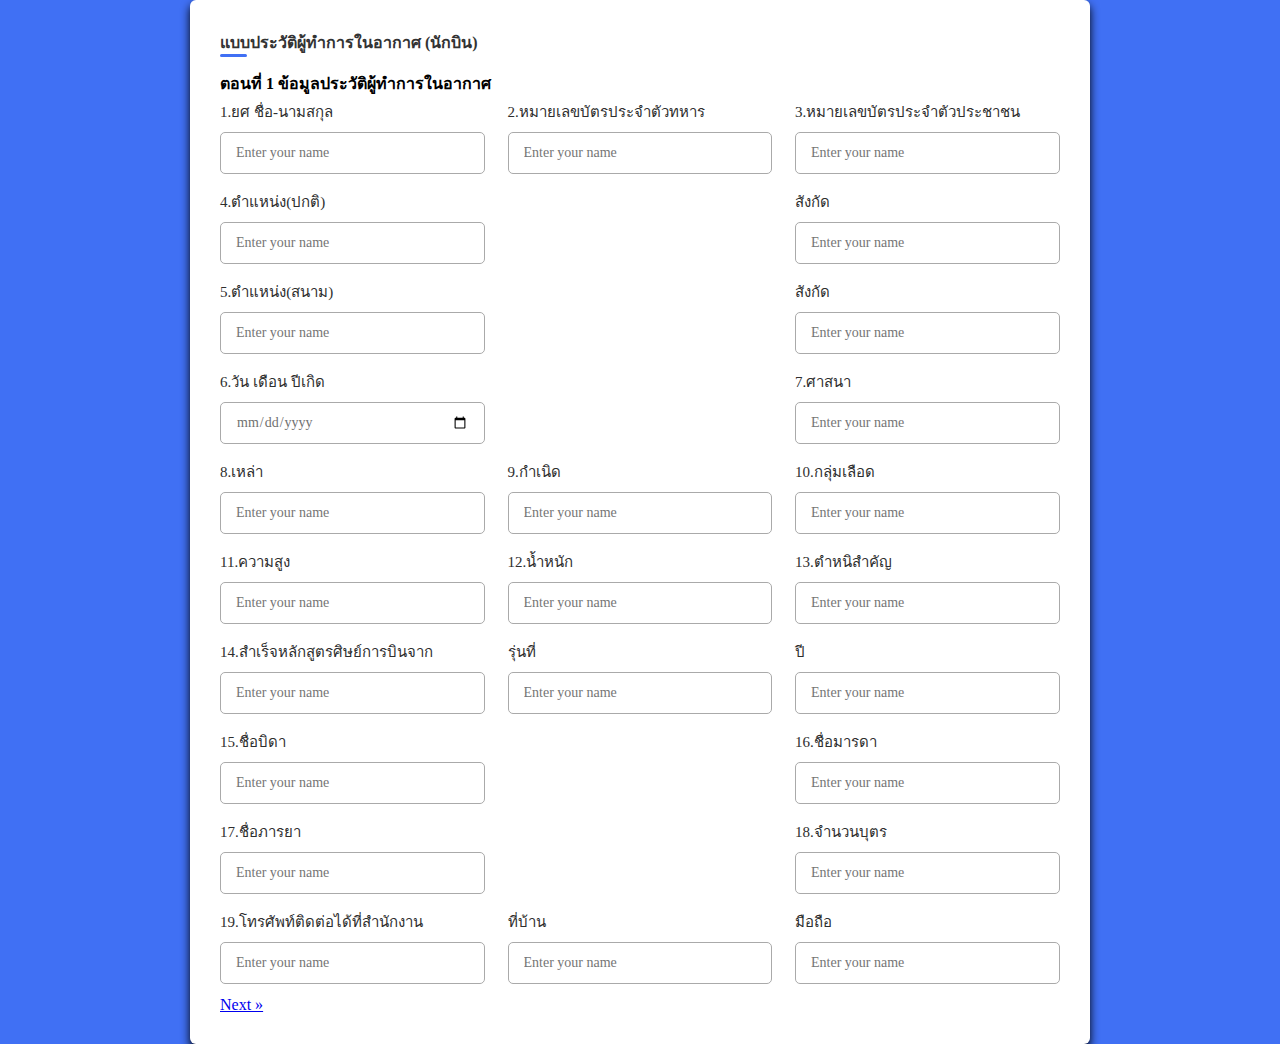
==== index.html @ 8a255404 "Add files via upload" ====
<!DOCTYPE html>
<html lang="en">
<head>
    <meta charset="UTF-8">
    <meta http-equiv="X-UA-Compatible" content="IE=edge">
    <meta name="viewport" content="width=device-width, initial-scale=1.0">
    <title>Document</title>
    <link rel="stylesheet" href="css/styles.css">
</head>
<body>
    <div class="container">
       <header>แบบประวัติผู้ทำการในอากาศ (นักบิน)</header>
       
       <form action="#">
          <div class="form first">
             <div class="detail personal"></div>
                <h4>ตอนที่ 1 ข้อมูลประวัติผู้ทำการในอากาศ</h4>
                 
                
                <div class="fields">
                    <div class="input-field">
                        <label>1.ยศ ชื่อ-นามสกุล</label>
                        <input type="text" placeholder="Enter your name">
                    </div>
                    
                     <div class="input-field">
                        <label>2.หมายเลขบัตรประจำตัวทหาร</label>
                        <input type="text" placeholder="Enter your name">
                     </div>
                    
                    <div class="input-field">
                        <label>3.หมายเลขบัตรประจำตัวประชาชน</label>
                        <input type="text" placeholder="Enter your name">
                    </div>
                    <div class="input-field">
                        <label>4.ตำแหน่ง(ปกติ)</label>
                        <input type="text" placeholder="Enter your name">
                    </div>
                    
                     <div class="input-field">
                        <label>สังกัด</label>
                        <input type="text" placeholder="Enter your name">
                     </div>                   
                 </div>
              </div>
              <div class="detail personal"></div> 
                <div class="fields">
                    <div class="input-field">
                        <label>5.ตำแหน่ง(สนาม)</label>
                        <input type="text" placeholder="Enter your name">
                    </div>
                    
                     <div class="input-field">
                        <label>สังกัด</label>
                        <input type="text" placeholder="Enter your name">
                     </div>
                </div>
                <div class="detail personal"></div> 
                <div class="fields">
                    <div class="input-field">
                        <label>6.วัน เดือน ปีเกิด</label>
                        <input type="date">
                    </div>
                    
                     <div class="input-field">
                        <label>7.ศาสนา</label>
                        <input type="text" placeholder="Enter your name">
                     </div>
                </div>  
                <div class="fields">
                    <div class="input-field">
                        <label>8.เหล่า</label>
                        <input type="text" placeholder="Enter your name">
                    </div>
                    
                     <div class="input-field">
                        <label>9.กำเนิด</label>
                        <input type="text" placeholder="Enter your name">
                     </div>
                    
                    <div class="input-field">
                        <label>10.กลุ่มเลือด</label>
                        <input type="text" placeholder="Enter your name">
                    </div>
                 </div>
                 <div class="fields">
                    <div class="input-field">
                        <label>11.ความสูง</label>
                        <input type="text" placeholder="Enter your name">
                    </div>
                    
                     <div class="input-field">
                        <label>12.น้ำหนัก</label>
                        <input type="text" placeholder="Enter your name">
                     </div>
                    
                    <div class="input-field">
                        <label>13.ตำหนิสำคัญ</label>
                        <input type="text" placeholder="Enter your name">
                    </div>
                 </div>
                 <div class="fields">
                    <div class="input-field">
                        <label>14.สำเร็จหลักสูตรศิษย์การบินจาก</label>
                        <input type="text" placeholder="Enter your name">
                    </div>
                    
                     <div class="input-field">
                        <label>รุ่นที่</label>
                        <input type="text" placeholder="Enter your name">
                     </div>
                    
                    <div class="input-field">
                        <label>ปี</label>
                        <input type="text" placeholder="Enter your name">
                    </div>
                 </div>
                 <div class="fields">
                    <div class="input-field">
                        <label>15.ชื่อบิดา</label>
                        <input type="text" placeholder="Enter your name">
                    </div>
                    
                     <div class="input-field">
                        <label>16.ชื่อมารดา</label>
                        <input type="text" placeholder="Enter your name">
                     </div>                   
                    </div>
                    <div class="fields">
                        <div class="input-field">
                            <label>17.ชื่อภารยา</label>
                            <input type="text" placeholder="Enter your name">
                        </div>
                        
                         <div class="input-field">
                            <label>18.จำนวนบุตร</label>
                            <input type="text" placeholder="Enter your name">
                         </div>   
                      </div>
                      <div class="fields">
                        <div class="input-field">
                            <label>19.โทรศัพท์ติดต่อได้ที่สำนักงาน</label>
                            <input type="text" placeholder="Enter your name">
                        </div>
                        <div class="input-field">
                            <label>ที่บ้าน</label>
                            <input type="text" placeholder="Enter your name">
                         </div>
                        
                        <div class="input-field">
                            <label>มือถือ</label>
                            <input type="text" placeholder="Enter your name">
                        </div>
                      
       </form>
    </div>
    
</body>
<foot>
    
    <a href="profile.html" class="next" >Next &raquo;</a>
  </foot>
</html>
---- css/styles.css ----
*{ margin:0;
   padding:0;
   box-sizing:border-box;
   font-family: 'Poppins'; sans-serif;
}

body {
      min-height: 100vh;
      display:flex;
      align-items: center;
      justify-content: center;
      background: #4070f4;
}

.container {position: relative;
            max-width: 900px;
            width: 100%;
            border-radius: 6px;
            padding: 30px ;
            margin:0 15px;
            background-color: #fff;
            box-shadow: 0 5px 10px rgba(0,0,0.1);
}

.container2 {position: relative;
    max-width: 1000px;
    width: 100%;
    border-radius: 6px;
    padding: 30px ;
    margin:0 15px;
    background-color: #fff;
    box-shadow: 0 5px 10px rgba(0,0,0.1);
}

.container3 {position: relative;
    max-width: 900px;
    width: 100%;
    border-radius: 6px;
    padding: 30px ;
    margin:0 15px;
    background-color: #fff;
    box-shadow: 0 5px 10px rgba(0,0,0.1);
}

.container header{position: relative;
            font-size:20;
            font-weight:600;
            color: #333;
            }
.container2 header{position: relative;
                font-size:20;
                font-weight:600;
                color: #333;
                }
.container3 header{position: relative;
                    font-size:20;
                    font-weight:600;
                    color: #333;
                    }
.container header::before {
                           content:"";
                           position: absolute;
                           left:0;
                           bottom: -2px;
                           height: 3px;
                           width: 27px;
                           border-radius: 8px;
                           background-color: #4070f4;

}
.container2 header::before {
    content:"";
    position: absolute;
    left:0;
    bottom: -2px;
    height: 3px;
    width: 27px;
    border-radius: 8px;
    background-color: #4070f4;

}
.container3 header::before {
    content:"";
    position: absolute;
    left:0;
    bottom: -2px;
    height: 3px;
    width: 27px;
    border-radius: 8px;
    background-color: #4070f4;

}




.container form {
                 position: relative;
                 margin-top: 16px;
                 min-height: 490px;
                 background-color: #fff;
}

.container2 form {
    position: relative;
    margin-top: 16px;
    min-height: 490px;
    background-color: #fff;
}

.container3 form {
    position: relative;
    margin-top: 16px;
    min-height: 490px;
    background-color: #fff;
}
.container form .details {
                          margin-top:30px;

}

.container form .title {display: block;
                        margin-bottom:8px ;
                        font-size:16px;
                        font-weight: 500;
                        margin: 6px 0;
                        color:#333;
}
.container form .fields {
                         display:flex;
                         align-items: center;
                         justify-content: space-between;
                         flex-wrap: wrap;
}
form .fields .input-field {
                              display:flex;
                              width:calc(100%/ 3 - 15px);
                            
                              flex-direction: column;
                              margin:4px 0;
}
form .fields2 .input-field2 {
    display:flex;
    width:100%;
  
    flex-direction: column;
    margin:4px 0;
}

.input-field label {
                    font-size:15px;
                    font-weight: 500;
                    color:#2e2e2e;
}
.input-field input {outline:none;
                    font-size: 14px;
                    font-weight: 400 ;
                    color:#333;
                    border-radius: 5px;
                    border: 1px solid #aaa;
                    padding: 0 15px;
                    height:42px;
                    margin: 8px 0;
}
.input-field input:is(:focus, valid){
                    box-shadow: 0 3px 6px rgba(0,0,0,0.13);
}
.input-field input[type="date"]{color:#707070;}

.input-field input [type="date"]:valid{color:#333}

table, th, td {
    border: 1px solid black;
    border-collapse: collapse;
  }
  th, td {
    padding: 5px;
    text-align: left;
  }

  .field6 {position: absolute;
    
    width: 100%;}

container form button {
     display: flex;
     align-items: center;
     justify-content: center;
     height: 45px;
     max-width: 200px;
     width: 100%;
     border: none;
     outline: none;
     color:#fff;
     border-radius: 5px;
     margin:25px 0;
     background-color: #4070f4;
     transition: all 0.3s linear;
     cursor: pointer;

}
form button:hover{
     background-color: #265df2;
}
form button i{
     margin:0 6px;
}
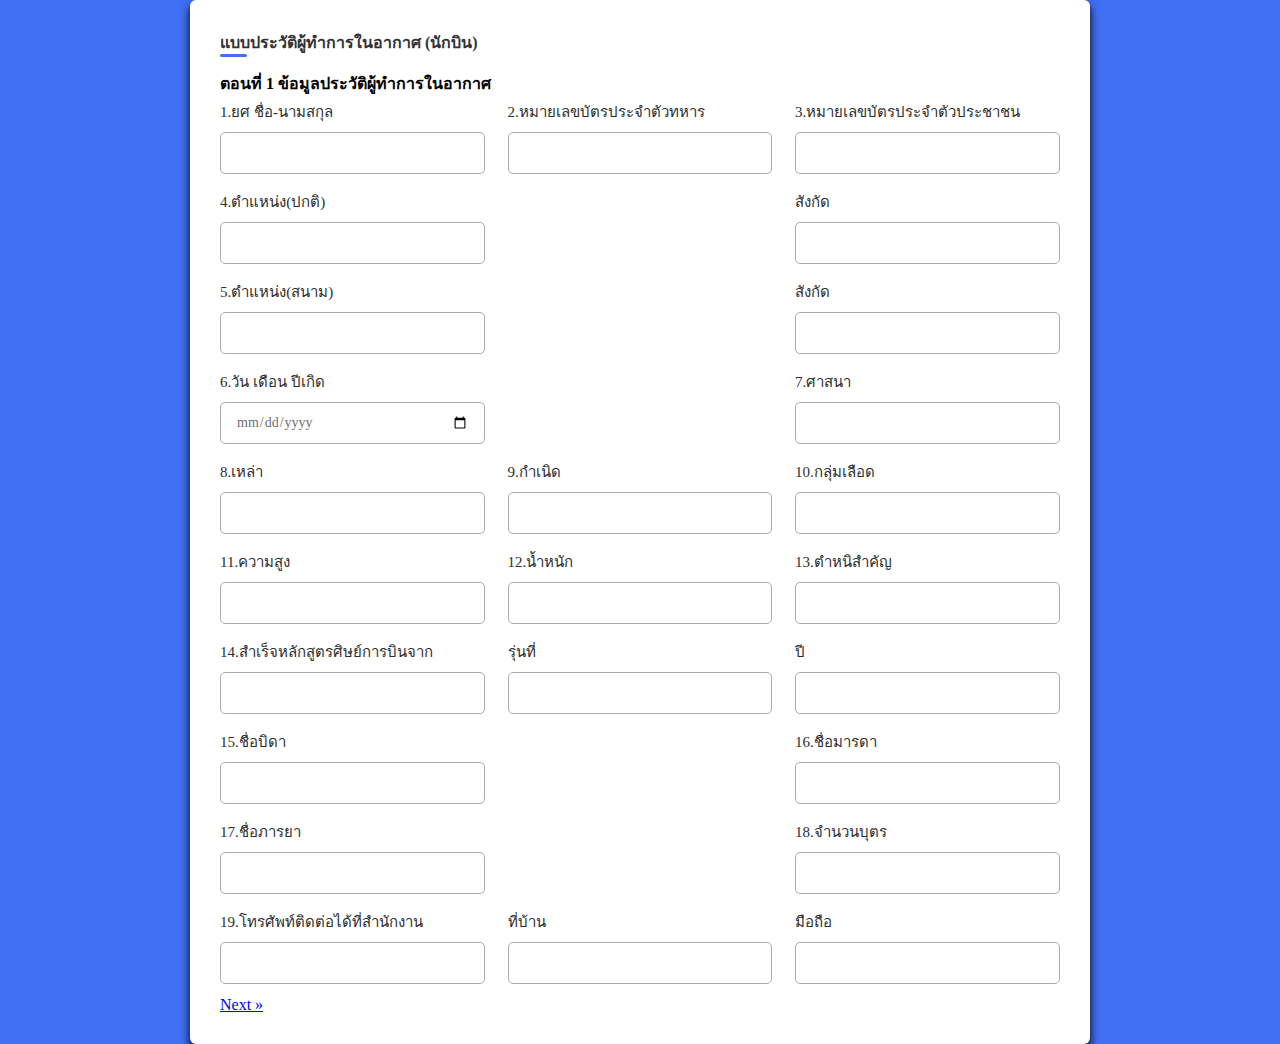
==== commit 84703d5b: "Update index.html" ====
--- a/index.html
+++ b/index.html
@@ -20,26 +20,26 @@
                 <div class="fields">
                     <div class="input-field">
                         <label>1.ยศ ชื่อ-นามสกุล</label>
-                        <input type="text" placeholder="Enter your name">
+                        <input type="text">
                     </div>
                     
                      <div class="input-field">
                         <label>2.หมายเลขบัตรประจำตัวทหาร</label>
-                        <input type="text" placeholder="Enter your name">
+                        <input type="text" >
                      </div>
                     
                     <div class="input-field">
                         <label>3.หมายเลขบัตรประจำตัวประชาชน</label>
-                        <input type="text" placeholder="Enter your name">
+                        <input type="text" >
                     </div>
                     <div class="input-field">
                         <label>4.ตำแหน่ง(ปกติ)</label>
-                        <input type="text" placeholder="Enter your name">
+                        <input type="text" >
                     </div>
                     
                      <div class="input-field">
                         <label>สังกัด</label>
-                        <input type="text" placeholder="Enter your name">
+                        <input type="text" >
                      </div>                   
                  </div>
               </div>
@@ -47,12 +47,12 @@
                 <div class="fields">
                     <div class="input-field">
                         <label>5.ตำแหน่ง(สนาม)</label>
-                        <input type="text" placeholder="Enter your name">
+                        <input type="text" >
                     </div>
                     
                      <div class="input-field">
                         <label>สังกัด</label>
-                        <input type="text" placeholder="Enter your name">
+                        <input type="text" >
                      </div>
                 </div>
                 <div class="detail personal"></div> 
@@ -64,92 +64,92 @@
                     
                      <div class="input-field">
                         <label>7.ศาสนา</label>
-                        <input type="text" placeholder="Enter your name">
+                        <input type="text" >
                      </div>
                 </div>  
                 <div class="fields">
                     <div class="input-field">
                         <label>8.เหล่า</label>
-                        <input type="text" placeholder="Enter your name">
+                        <input type="text" >
                     </div>
                     
                      <div class="input-field">
                         <label>9.กำเนิด</label>
-                        <input type="text" placeholder="Enter your name">
+                        <input type="text" >
                      </div>
                     
                     <div class="input-field">
                         <label>10.กลุ่มเลือด</label>
-                        <input type="text" placeholder="Enter your name">
+                        <input type="text" >
                     </div>
                  </div>
                  <div class="fields">
                     <div class="input-field">
                         <label>11.ความสูง</label>
-                        <input type="text" placeholder="Enter your name">
+                        <input type="text" >
                     </div>
                     
                      <div class="input-field">
                         <label>12.น้ำหนัก</label>
-                        <input type="text" placeholder="Enter your name">
+                        <input type="text" >
                      </div>
                     
                     <div class="input-field">
                         <label>13.ตำหนิสำคัญ</label>
-                        <input type="text" placeholder="Enter your name">
+                        <input type="text" >
                     </div>
                  </div>
                  <div class="fields">
                     <div class="input-field">
                         <label>14.สำเร็จหลักสูตรศิษย์การบินจาก</label>
-                        <input type="text" placeholder="Enter your name">
+                        <input type="text" >
                     </div>
                     
                      <div class="input-field">
                         <label>รุ่นที่</label>
-                        <input type="text" placeholder="Enter your name">
+                        <input type="text" >
                      </div>
                     
                     <div class="input-field">
                         <label>ปี</label>
-                        <input type="text" placeholder="Enter your name">
+                        <input type="text" >
                     </div>
                  </div>
                  <div class="fields">
                     <div class="input-field">
                         <label>15.ชื่อบิดา</label>
-                        <input type="text" placeholder="Enter your name">
+                        <input type="text" >
                     </div>
                     
                      <div class="input-field">
                         <label>16.ชื่อมารดา</label>
-                        <input type="text" placeholder="Enter your name">
+                        <input type="text">
                      </div>                   
                     </div>
                     <div class="fields">
                         <div class="input-field">
                             <label>17.ชื่อภารยา</label>
-                            <input type="text" placeholder="Enter your name">
+                            <input type="text">
                         </div>
                         
                          <div class="input-field">
                             <label>18.จำนวนบุตร</label>
-                            <input type="text" placeholder="Enter your name">
+                            <input type="text">
                          </div>   
                       </div>
                       <div class="fields">
                         <div class="input-field">
                             <label>19.โทรศัพท์ติดต่อได้ที่สำนักงาน</label>
-                            <input type="text" placeholder="Enter your name">
+                            <input type="text">
                         </div>
                         <div class="input-field">
                             <label>ที่บ้าน</label>
-                            <input type="text" placeholder="Enter your name">
+                            <input type="text">
                          </div>
                         
                         <div class="input-field">
                             <label>มือถือ</label>
-                            <input type="text" placeholder="Enter your name">
+                            <input type="text">
                         </div>
                       
        </form>
@@ -160,4 +160,4 @@
     
     <a href="profile.html" class="next" >Next &raquo;</a>
   </foot>
-</html>+</html>
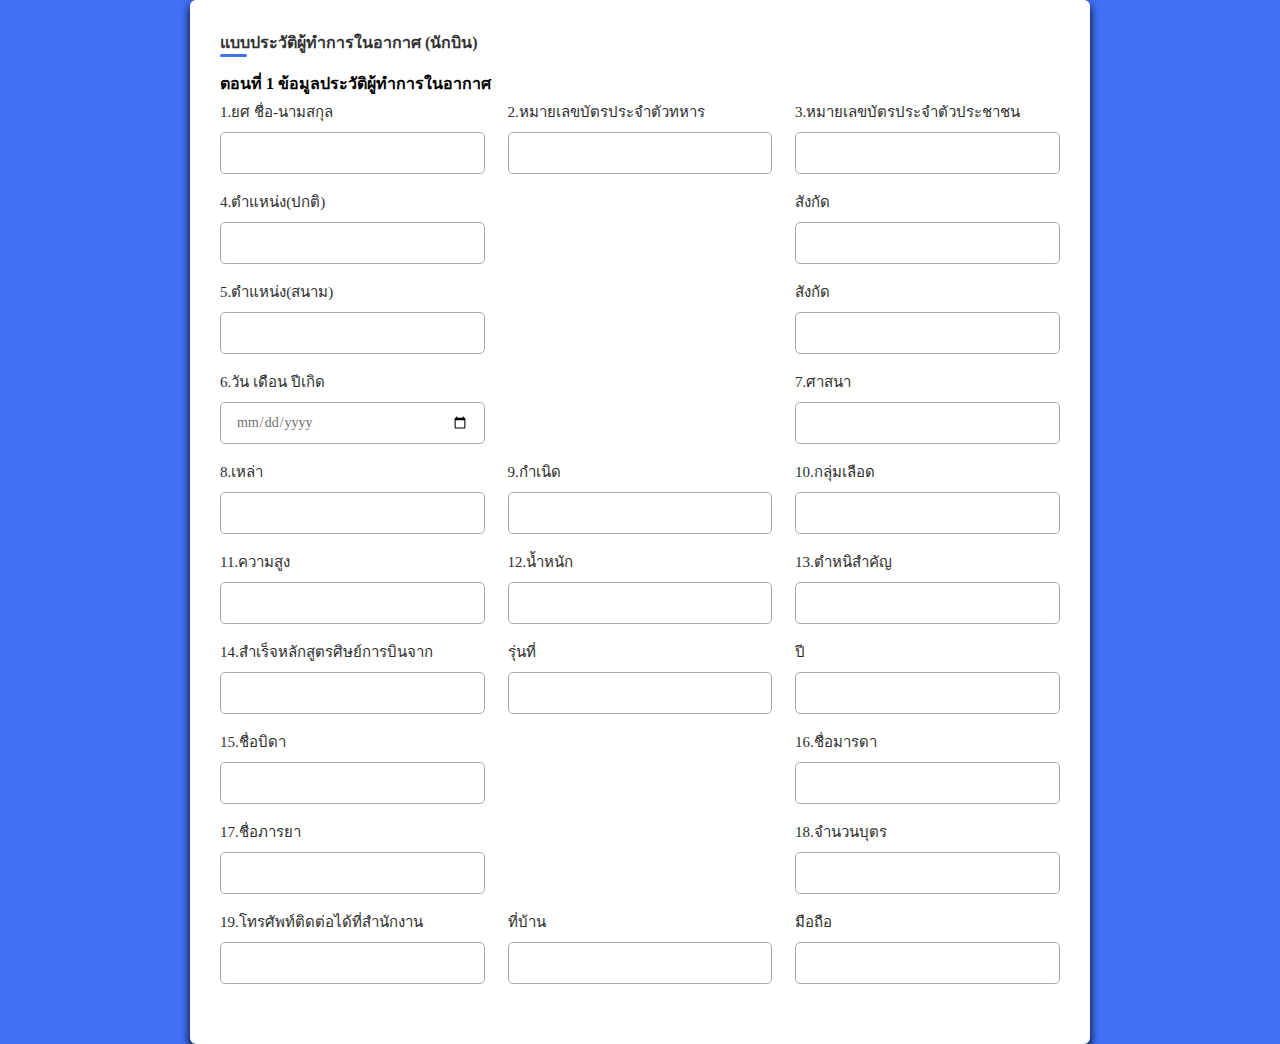
==== commit 4b9978a4: "Update index.html" ====
--- a/index.html
+++ b/index.html
@@ -157,7 +157,8 @@
     
 </body>
 <foot>
-    
-    <a href="profile.html" class="next" >Next &raquo;</a>
+    <div class="btn">
+      <a href="profile.html" class="next" style="color: white;">Next</a>
+    </div>
   </foot>
 </html>
